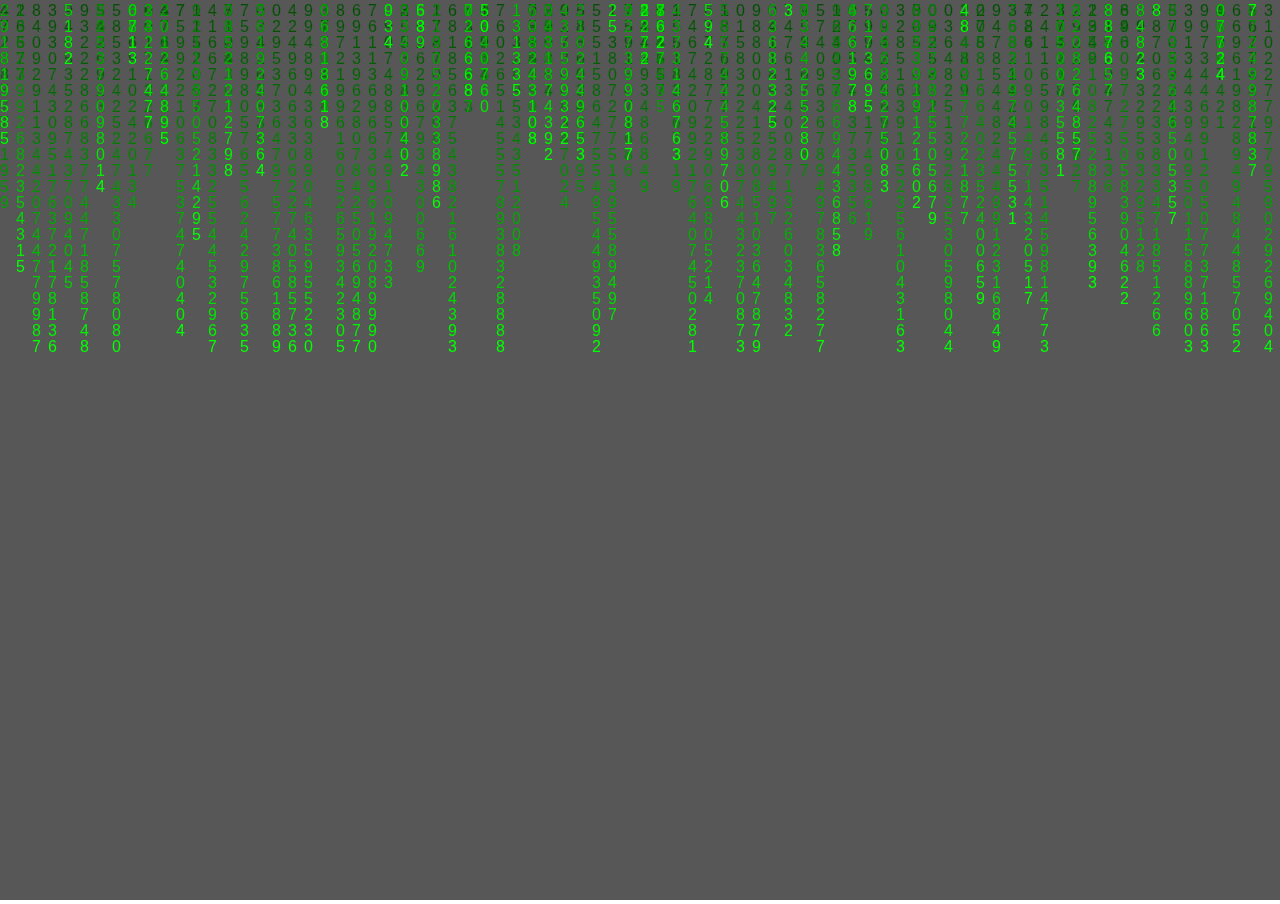
==== index.html @ f03e1b1b "Rename 黑客帝国.html to index.html" ====
<!DOCTYPE html>
<html>
<head>
    <title>黑客帝国代码雨</title>
</head>
 
<body>
<canvas id="canvas"></canvas>
<style type="text/css">
    body{margin: 0; padding: 0; overflow: hidden;}
</style>
<script type="text/javascript">
    var canvas = document.getElementById('canvas');
    var ctx = canvas.getContext('2d');
 
 
    canvas.height = window.innerHeight;
    canvas.width = window.innerWidth;
 
    var texts = '0123456789'.split('');
 
    var fontSize = 16;
    var columns = canvas.width/fontSize;
    // 用于计算输出文字时坐标，所以长度即为列数
    var drops = [];
    //初始值
    for(var x = 0; x < columns; x++){
        drops[x] = 1;
    }
 
    function draw(){
        //让背景逐渐由透明到不透明
        ctx.fillStyle = 'rgba(0, 0, 0, 0.05)';
        ctx.fillRect(0, 0, canvas.width, canvas.height);
        //文字颜色
        ctx.fillStyle = '#0F0';
        ctx.font = fontSize + 'px arial';
        //逐行输出文字
        for(var i = 0; i < drops.length; i++){
            var text = texts[Math.floor(Math.random()*texts.length)];
            ctx.fillText(text, i*fontSize, drops[i]*fontSize);
 
            if(drops[i]*fontSize > canvas.height || Math.random() > 0.95){
                drops[i] = 0;
            }
 
            drops[i]++;
        }
    }
 
    setInterval(draw, 33);
</script>
</body>
</html>
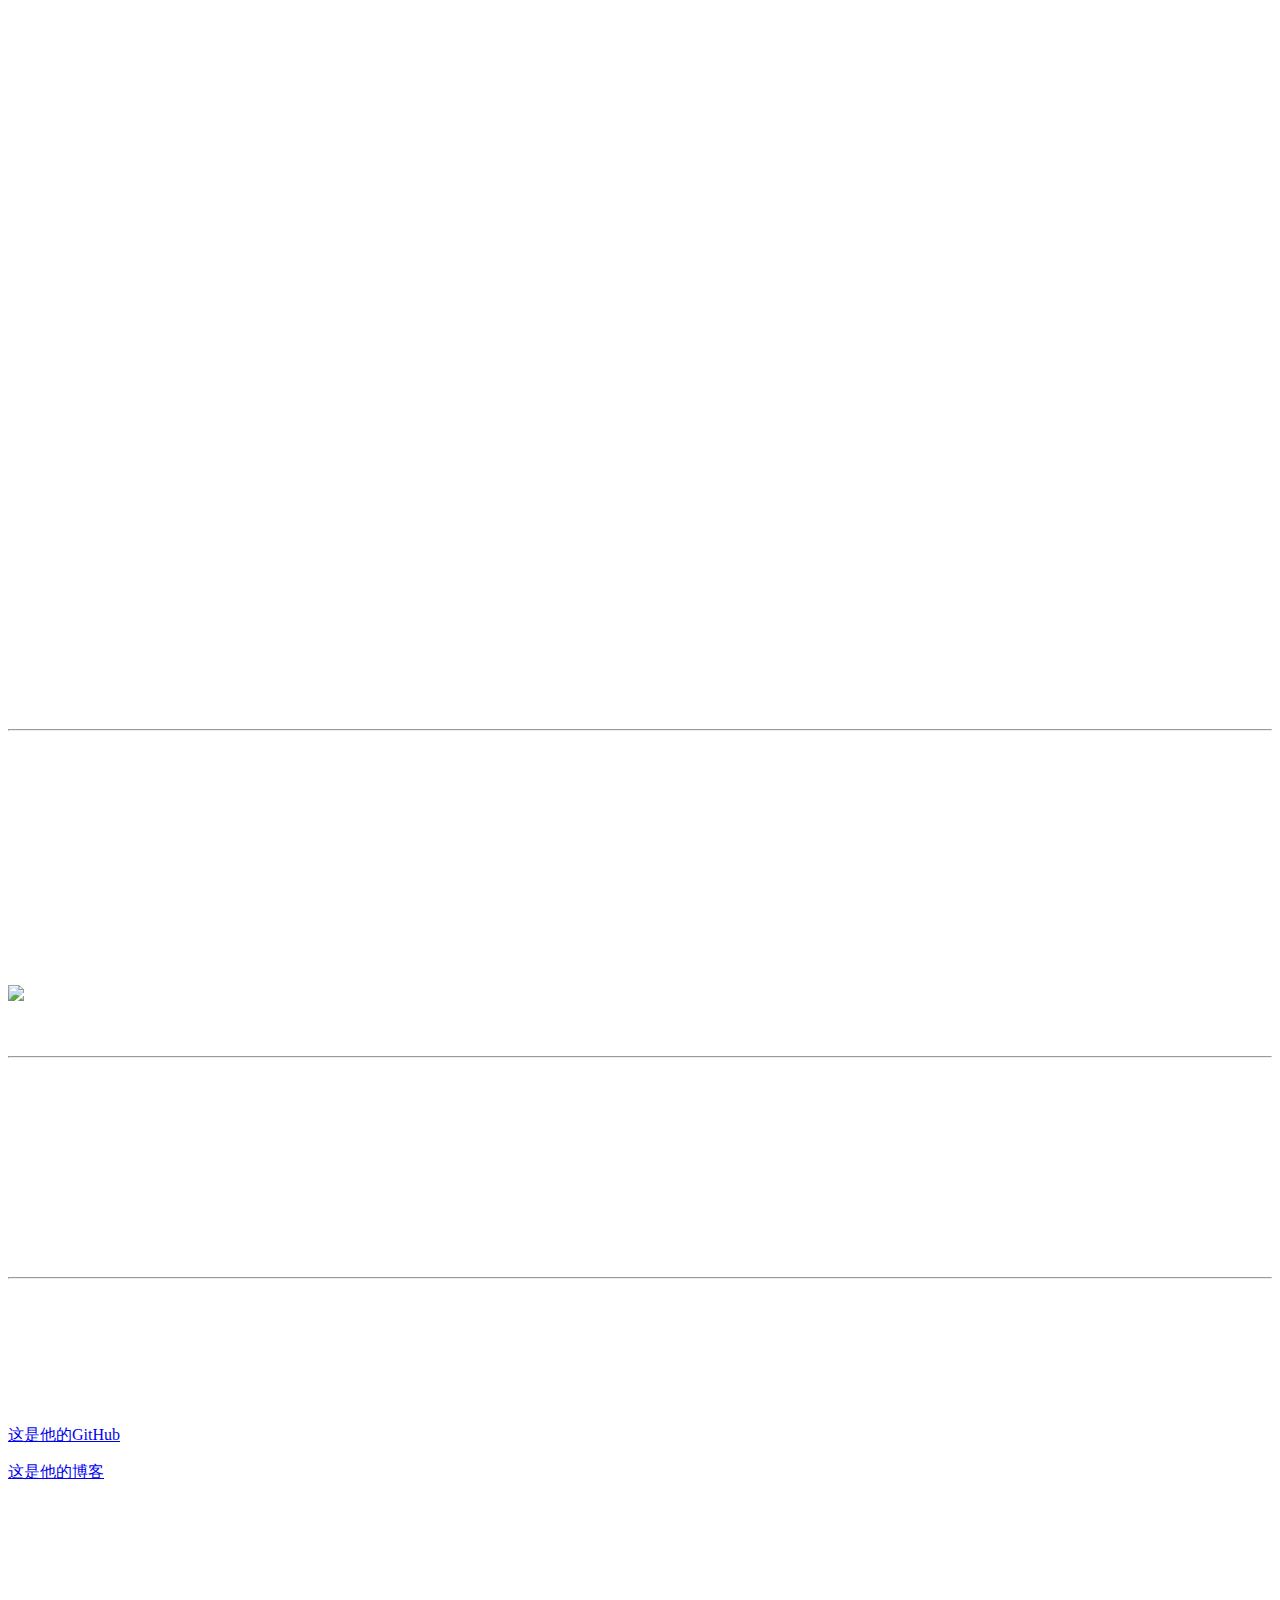
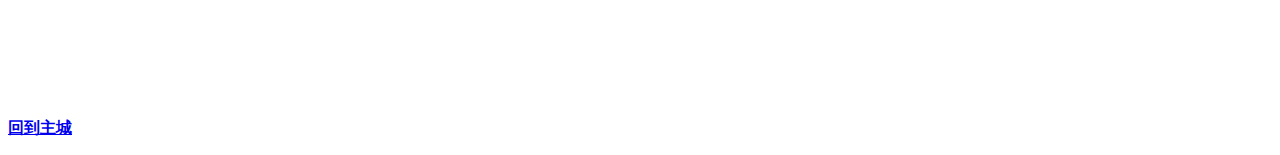
==== commit e8e3ca8e: "Rename 自我介绍.html to index.html" ====
--- a/index.html
+++ b/index.html
@@ -1,54 +1,89 @@
 <!DOCTYPE html>
-<html>
+<html xmlns="http://www.w3.org/1999/xhtml" lang="" xml:lang="">
 <head>
-    <title>黑客帝国代码雨</title>
+  <meta charset="utf-8" />
+  <meta name="generator" content="pandoc" />
+  <meta name="viewport" content="width=device-width, initial-scale=1.0, user-scalable=yes" />
+  <title>自我介绍</title>
+  <style>
+    code{white-space: pre-wrap;}
+    span.smallcaps{font-variant: small-caps;}
+    div.columns{display: flex; gap: min(4vw, 1.5em);}
+    div.column{flex: auto; overflow-x: auto;}
+    div.hanging-indent{margin-left: 1.5em; text-indent: -1.5em;}
+    ul.task-list{list-style: none;}
+    ul.task-list li input[type="checkbox"] {
+      width: 0.8em;
+      margin: 0 0.8em 0.2em -1.6em;
+      vertical-align: middle;
+    }
+  </style>
+  <link rel="stylesheet" href="css/markdownPad-github.css" />
+  <!--[if lt IE 9]>
+    <script src="//cdnjs.cloudflare.com/ajax/libs/html5shiv/3.7.3/html5shiv-printshiv.min.js"></script>
+  <![endif]-->
 </head>
- 
-<body>
-<canvas id="canvas"></canvas>
-<style type="text/css">
-    body{margin: 0; padding: 0; overflow: hidden;}
-</style>
-<script type="text/javascript">
-    var canvas = document.getElementById('canvas');
-    var ctx = canvas.getContext('2d');
- 
- 
-    canvas.height = window.innerHeight;
-    canvas.width = window.innerWidth;
- 
-    var texts = '0123456789'.split('');
- 
-    var fontSize = 16;
-    var columns = canvas.width/fontSize;
-    // 用于计算输出文字时坐标，所以长度即为列数
-    var drops = [];
-    //初始值
-    for(var x = 0; x < columns; x++){
-        drops[x] = 1;
-    }
- 
-    function draw(){
-        //让背景逐渐由透明到不透明
-        ctx.fillStyle = 'rgba(0, 0, 0, 0.05)';
-        ctx.fillRect(0, 0, canvas.width, canvas.height);
-        //文字颜色
-        ctx.fillStyle = '#0F0';
-        ctx.font = fontSize + 'px arial';
-        //逐行输出文字
-        for(var i = 0; i < drops.length; i++){
-            var text = texts[Math.floor(Math.random()*texts.length)];
-            ctx.fillText(text, i*fontSize, drops[i]*fontSize);
- 
-            if(drops[i]*fontSize > canvas.height || Math.random() > 0.95){
-                drops[i] = 0;
-            }
- 
-            drops[i]++;
-        }
-    }
- 
-    setInterval(draw, 33);
-</script>
+<body style="background-image:url(test.jpg);background-repeat:no-repeat;background-attachment:fixed;color : white">
+<h1 id="自我介绍">自我介绍</h1>
+<p><del>我的名字叫吉良吉影，年龄33岁（上来直接开始吟唱）</del></p>
+<p>程某，13岁，初二 学习信息练习时长2年<del>半</del></p>
+<p><del>卤出鸡脚了吧！树枝666，小黑子苏珊，食不食油饼？耗丸吗？再黑紫砂吧！4年前的梗你们还在玩，4年前的剩饭你们怎么不吃？臻果粉！我看你们都馍蒸了！蒸梅油酥汁！你们犯法了知道吗？你们再这样我就煲胫了！香精煎鱼是吗？香翅捞饭是吗？真没有荚饺，荔枝？你要我怎么荔枝！？蒸乌鱼......葡心腩蒸虾头</del></p>
+<pre><code>               鸡美
+             鸡你实美
+              鸡你美
+               美鸡
+           实在鸡太美
+      鸡  实在鸡美鸡 美
+   鸡    实在鸡太美     美
+ 鸡     实在是鸡美        美
+鸡      实在美鸡你           美
+鸡      鸡你实在是美         篮球
+鸡      鸡你实在美          篮球球
+         鸡你鸡鸡鸡         篮球
+         鸡你太美裆裆
+          鸡美裆    裆鸡
+           鸡美       美鸡
+             鸡           鸡
+             鸡             鸡
+              鸡             鸡
+              鸡             鸡
+              金猴            金猴
+              皮鞋            皮鞋</code></pre>
+<p><del>你干嘛～～～哈哈～哎呦～～你干嘛～～～哈哈～哎呦～～你干嘛～～～哈哈～哎呦～～你干嘛～～～哈哈～哎呦～～你干嘛～～～哈哈～哎呦～～你干嘛～～～哈哈～哎呦～～你干嘛～～～哈哈～哎呦～～你干嘛～～～哈哈</del></p>
+<p><strong>也许坤坤老了之后，现在那些珍爱粉走在路上都不会搭理坤坤，但是我们在路上见到他依然会叫他一声鸡哥
+巅峰产生虚伪的矗拥，黄昏见证虔诚的信徒，我们才是真正的ikun！！！致所有小黑子</strong></p>
+<hr />
+<h2 id="回归正题">回归正题</h2>
+<p>学习过的语言：C/C++、Python、Html+css、markdown
+<del>不会JavaScript写不了网页交互：（</del></p>
+<p>会亿点cmd命令和Linux命令</p>
+<p>用过很多系统有PC的（Windows7，Windows10，linux Ubuntu，MacOS）
+也有移动端的（IOS，IpadOS，Android）</p>
+<h1 id="愿你刷机半生归来仍是miui">愿你刷机半生，归来仍是MIUI！！！</h1>
+<p><img src="MIUI.jpg" alt="MIUI" /></p>
+<p><del>当然也有可能成为板砖</del></p>
+<hr />
+<h2
+id="身为一名好学生我有很多良好的行为习惯例如">身为一名<del>好</del>学生，我有很多良好的行为习惯，例如：</h2>
+<p><strong>拥有丰富的想象力和创造力 <del>（经常整活）</del></strong></p>
+<p><strong>经常通过实践验证想法 <del>（想法嘛......）</del></strong></p>
+<p><strong>遇到困难会通过查阅书籍，上网查阅资料等方式解决问题
+<del>（ctj）</del></strong></p>
+<p><strong>擅长与人交往，和别人成为朋友
+<del>（你真可爱）</del></strong></p>
+<hr />
+<h2
+id="身为一名善于交往的人我有很多朋友例如">身为一名善于交往的人，我有很多朋友，例如：</h2>
+<p>一样和我学习信息学的同学，姜某</p>
+<p>他和我一样有丰富的想象力和创造力 <del>（也很能整活）</del></p>
+<p><a href="https://github.com/kyoukawa">这是他的GitHub</a></p>
+<p><a href="https://kyoukawa.github.io/self-blog/">这是他的博客</a></p>
+<h1 id="自我介绍部分就到此结束">自我介绍部分就到此结束</h1>
+<p>最后用一句名言来收场</p>
+<p><del>有的人活着，但他已经死了。有的人死了，那他就是死了————kyoukawa。</del></p>
+<p>"程序和诗差不多，你先得把它写出来。"————E. W. Dijkstra</p>
+<p><strong>下一章见</strong></p>
+<p><a
+href="https://chengyuhe519.github.io/"><strong>回到主城</strong></a></p>
 </body>
 </html>
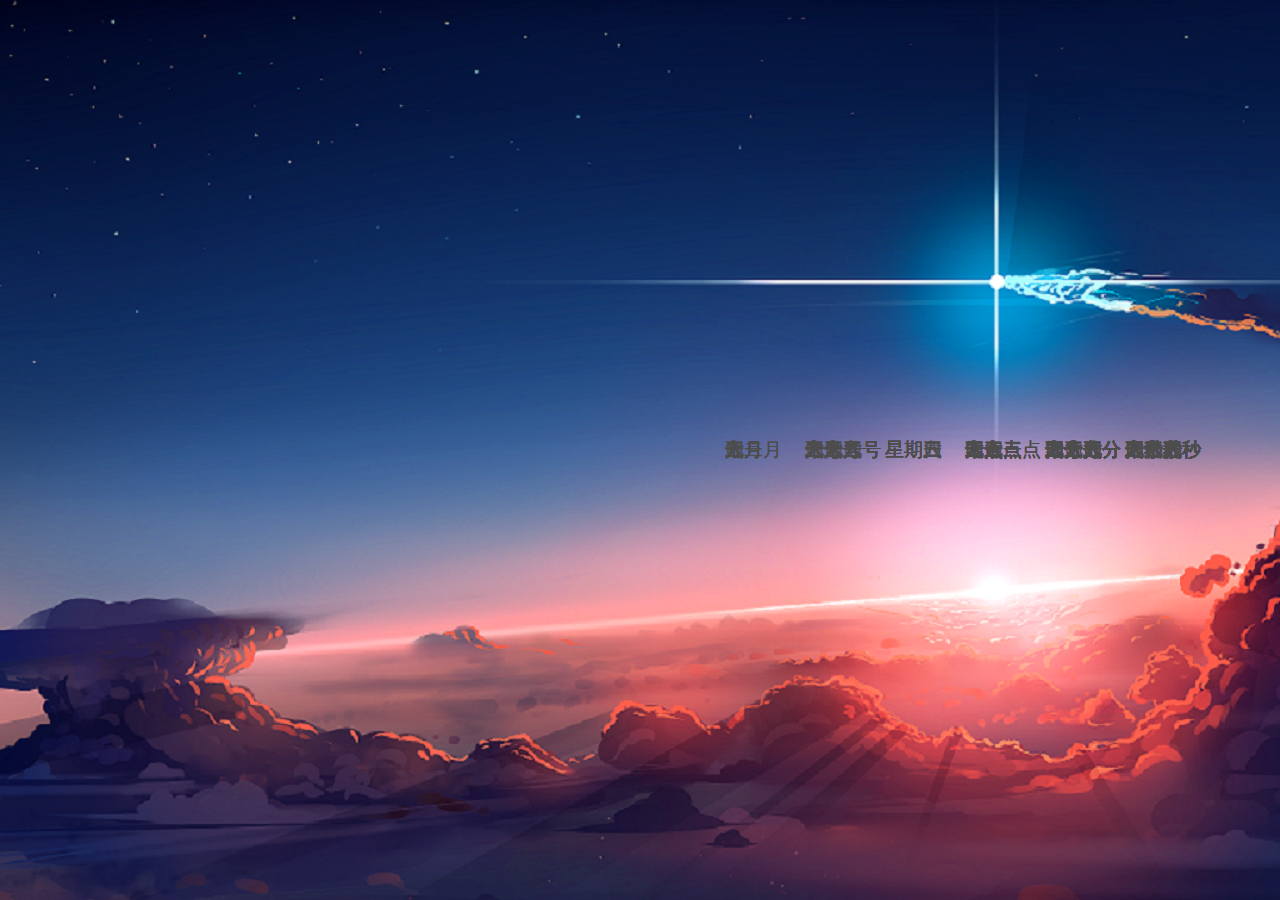
==== commit b41c7233: "Add files via upload" ====
--- a/index.html
+++ b/index.html
@@ -1,89 +1,14 @@
-<!DOCTYPE html>
-<html xmlns="http://www.w3.org/1999/xhtml" lang="" xml:lang="">
-<head>
-  <meta charset="utf-8" />
-  <meta name="generator" content="pandoc" />
-  <meta name="viewport" content="width=device-width, initial-scale=1.0, user-scalable=yes" />
-  <title>自我介绍</title>
-  <style>
-    code{white-space: pre-wrap;}
-    span.smallcaps{font-variant: small-caps;}
-    div.columns{display: flex; gap: min(4vw, 1.5em);}
-    div.column{flex: auto; overflow-x: auto;}
-    div.hanging-indent{margin-left: 1.5em; text-indent: -1.5em;}
-    ul.task-list{list-style: none;}
-    ul.task-list li input[type="checkbox"] {
-      width: 0.8em;
-      margin: 0 0.8em 0.2em -1.6em;
-      vertical-align: middle;
-    }
-  </style>
-  <link rel="stylesheet" href="css/markdownPad-github.css" />
-  <!--[if lt IE 9]>
-    <script src="//cdnjs.cloudflare.com/ajax/libs/html5shiv/3.7.3/html5shiv-printshiv.min.js"></script>
-  <![endif]-->
-</head>
-<body style="background-image:url(test.jpg);background-repeat:no-repeat;background-attachment:fixed;color : white">
-<h1 id="自我介绍">自我介绍</h1>
-<p><del>我的名字叫吉良吉影，年龄33岁（上来直接开始吟唱）</del></p>
-<p>程某，13岁，初二 学习信息练习时长2年<del>半</del></p>
-<p><del>卤出鸡脚了吧！树枝666，小黑子苏珊，食不食油饼？耗丸吗？再黑紫砂吧！4年前的梗你们还在玩，4年前的剩饭你们怎么不吃？臻果粉！我看你们都馍蒸了！蒸梅油酥汁！你们犯法了知道吗？你们再这样我就煲胫了！香精煎鱼是吗？香翅捞饭是吗？真没有荚饺，荔枝？你要我怎么荔枝！？蒸乌鱼......葡心腩蒸虾头</del></p>
-<pre><code>               鸡美
-             鸡你实美
-              鸡你美
-               美鸡
-           实在鸡太美
-      鸡  实在鸡美鸡 美
-   鸡    实在鸡太美     美
- 鸡     实在是鸡美        美
-鸡      实在美鸡你           美
-鸡      鸡你实在是美         篮球
-鸡      鸡你实在美          篮球球
-         鸡你鸡鸡鸡         篮球
-         鸡你太美裆裆
-          鸡美裆    裆鸡
-           鸡美       美鸡
-             鸡           鸡
-             鸡             鸡
-              鸡             鸡
-              鸡             鸡
-              金猴            金猴
-              皮鞋            皮鞋</code></pre>
-<p><del>你干嘛～～～哈哈～哎呦～～你干嘛～～～哈哈～哎呦～～你干嘛～～～哈哈～哎呦～～你干嘛～～～哈哈～哎呦～～你干嘛～～～哈哈～哎呦～～你干嘛～～～哈哈～哎呦～～你干嘛～～～哈哈～哎呦～～你干嘛～～～哈哈</del></p>
-<p><strong>也许坤坤老了之后，现在那些珍爱粉走在路上都不会搭理坤坤，但是我们在路上见到他依然会叫他一声鸡哥
-巅峰产生虚伪的矗拥，黄昏见证虔诚的信徒，我们才是真正的ikun！！！致所有小黑子</strong></p>
-<hr />
-<h2 id="回归正题">回归正题</h2>
-<p>学习过的语言：C/C++、Python、Html+css、markdown
-<del>不会JavaScript写不了网页交互：（</del></p>
-<p>会亿点cmd命令和Linux命令</p>
-<p>用过很多系统有PC的（Windows7，Windows10，linux Ubuntu，MacOS）
-也有移动端的（IOS，IpadOS，Android）</p>
-<h1 id="愿你刷机半生归来仍是miui">愿你刷机半生，归来仍是MIUI！！！</h1>
-<p><img src="MIUI.jpg" alt="MIUI" /></p>
-<p><del>当然也有可能成为板砖</del></p>
-<hr />
-<h2
-id="身为一名好学生我有很多良好的行为习惯例如">身为一名<del>好</del>学生，我有很多良好的行为习惯，例如：</h2>
-<p><strong>拥有丰富的想象力和创造力 <del>（经常整活）</del></strong></p>
-<p><strong>经常通过实践验证想法 <del>（想法嘛......）</del></strong></p>
-<p><strong>遇到困难会通过查阅书籍，上网查阅资料等方式解决问题
-<del>（ctj）</del></strong></p>
-<p><strong>擅长与人交往，和别人成为朋友
-<del>（你真可爱）</del></strong></p>
-<hr />
-<h2
-id="身为一名善于交往的人我有很多朋友例如">身为一名善于交往的人，我有很多朋友，例如：</h2>
-<p>一样和我学习信息学的同学，姜某</p>
-<p>他和我一样有丰富的想象力和创造力 <del>（也很能整活）</del></p>
-<p><a href="https://github.com/kyoukawa">这是他的GitHub</a></p>
-<p><a href="https://kyoukawa.github.io/self-blog/">这是他的博客</a></p>
-<h1 id="自我介绍部分就到此结束">自我介绍部分就到此结束</h1>
-<p>最后用一句名言来收场</p>
-<p><del>有的人活着，但他已经死了。有的人死了，那他就是死了————kyoukawa。</del></p>
-<p>"程序和诗差不多，你先得把它写出来。"————E. W. Dijkstra</p>
-<p><strong>下一章见</strong></p>
-<p><a
-href="https://chengyuhe519.github.io/"><strong>回到主城</strong></a></p>
-</body>
-</html>
+<!DOCTYPE html>
+<html lang="en">
+    <head>
+        <meta charset="UTF-8">
+        <meta name="viewport" content="width=device-width, initial-scale=1.0">
+        <meta http-equiv="X-UA-Compatible" content="ie=edge">
+        <title>当前时间</title>
+        <link rel="stylesheet" href="style.css">
+    </head>
+    <body background="test.jpg">
+        <div id="clock" background="test.jpg"></div>
+        <script src="index.js"></script>
+    </body>
+</html>--- a/style.css
+++ b/style.css
@@ -0,0 +1,32 @@
+*{
+    margin:0;
+    padding:0;
+}
+html,body{
+    width:100%;
+    height:100%;
+    background-color: #000;
+    overflow: hidden;
+}
+#clock {
+    position: relative;
+    width: 100%;
+    height: 100%;
+    background: /test.jpg;
+}
+.label{
+    position: absolute;
+    top: 50%;
+    left: 50%;
+    display:inline-block;
+    color:#4d4d4d;
+    text-align: center;
+    padding:0 5px;
+    font-size:19px;
+    transition:all 1s;
+    transform: translate(-50%,-50%);
+    transform-origin: 0% 0%;
+}
+.now{
+    color: #fff;
+}
